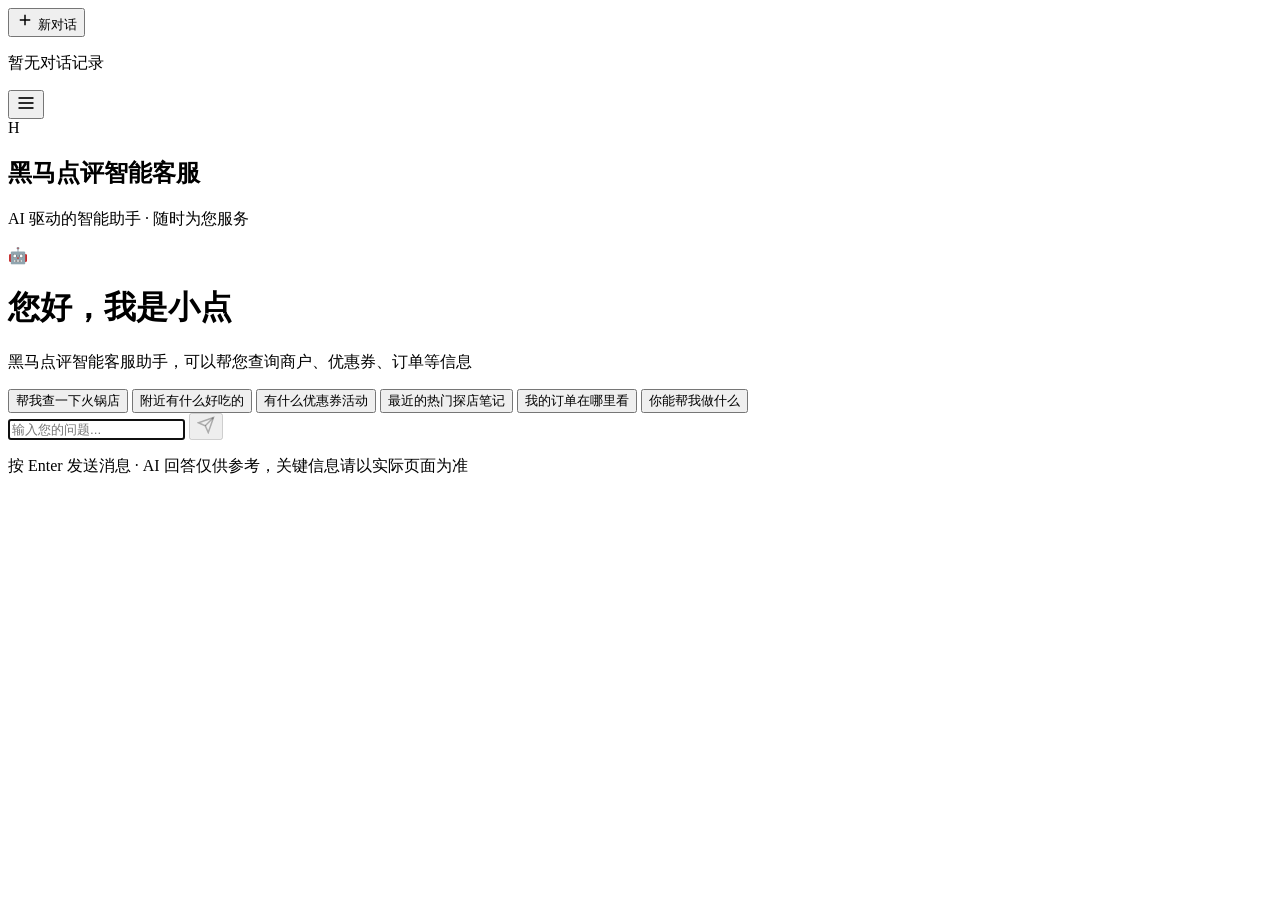
==== src/main/resources/static/customer-service.html @ a6f5c81e "接入kafka和ai客服，前端页面紊乱" ====
<!DOCTYPE html>
<html lang="zh-CN">
<head>
    <meta charset="UTF-8">
    <meta name="viewport" content="width=device-width, initial-scale=1.0">
    <title>智能客服 - 黑马点评</title>
    <link rel="stylesheet" href="/css/cs.css">
</head>
<body>
    <div id="app">
        <!-- Sidebar -->
        <aside class="sidebar">
            <div class="sidebar-header">
                <button class="btn-new-chat" id="btnNewChat">
                    <svg width="18" height="18" viewBox="0 0 24 24" fill="none" stroke="currentColor" stroke-width="2"><line x1="12" y1="5" x2="12" y2="19"/><line x1="5" y1="12" x2="19" y2="12"/></svg>
                    新对话
                </button>
            </div>
            <div class="conversation-list" id="convList"></div>
            <div class="sidebar-empty" id="sidebarEmpty">
                <p>暂无对话记录</p>
            </div>
        </aside>

        <!-- Main Chat Area -->
        <main class="chat-main">
            <!-- Toggle sidebar -->
            <button class="btn-toggle-sidebar" id="btnToggleSidebar">
                <svg width="20" height="20" viewBox="0 0 24 24" fill="none" stroke="currentColor" stroke-width="2"><line x1="3" y1="12" x2="21" y2="12"/><line x1="3" y1="6" x2="21" y2="6"/><line x1="3" y1="18" x2="21" y2="18"/></svg>
            </button>

            <!-- Header -->
            <header class="chat-header">
                <div class="header-logo">
                    <span class="logo-icon">H</span>
                    <div>
                        <h2>黑马点评智能客服</h2>
                        <p class="header-subtitle">AI 驱动的智能助手 · 随时为您服务</p>
                    </div>
                </div>
            </header>

            <!-- Messages -->
            <div class="chat-messages" id="chatMessages" style="display:none;">
                <div class="messages-wrapper" id="messagesWrapper"></div>
            </div>

            <!-- Welcome Screen -->
            <div class="welcome-screen" id="welcomeScreen">
                <div class="welcome-icon">
                    <span>🤖</span>
                </div>
                <h1>您好，我是小点</h1>
                <p class="welcome-desc">黑马点评智能客服助手，可以帮您查询商户、优惠券、订单等信息</p>
                <div class="suggestions" id="suggestions">
                    <button class="chip">帮我查一下火锅店</button>
                    <button class="chip">附近有什么好吃的</button>
                    <button class="chip">有什么优惠券活动</button>
                    <button class="chip">最近的热门探店笔记</button>
                    <button class="chip">我的订单在哪里看</button>
                    <button class="chip">你能帮我做什么</button>
                </div>
            </div>

            <!-- Input Area -->
            <div class="chat-input-area">
                <div class="input-wrapper">
                    <input type="text" class="chat-input" id="chatInput"
                           placeholder="输入您的问题..." autofocus>
                    <button class="btn-send" id="btnSend" disabled>
                        <svg width="18" height="18" viewBox="0 0 24 24" fill="none" stroke="currentColor" stroke-width="2"><line x1="22" y1="2" x2="11" y2="13"/><polygon points="22 2 15 22 11 13 2 9 22 2"/></svg>
                    </button>
                </div>
                <p class="input-hint">按 Enter 发送消息 · AI 回答仅供参考，关键信息请以实际页面为准</p>
            </div>
        </main>
    </div>

    <script src="/js/cs.js"></script>
</body>
</html>
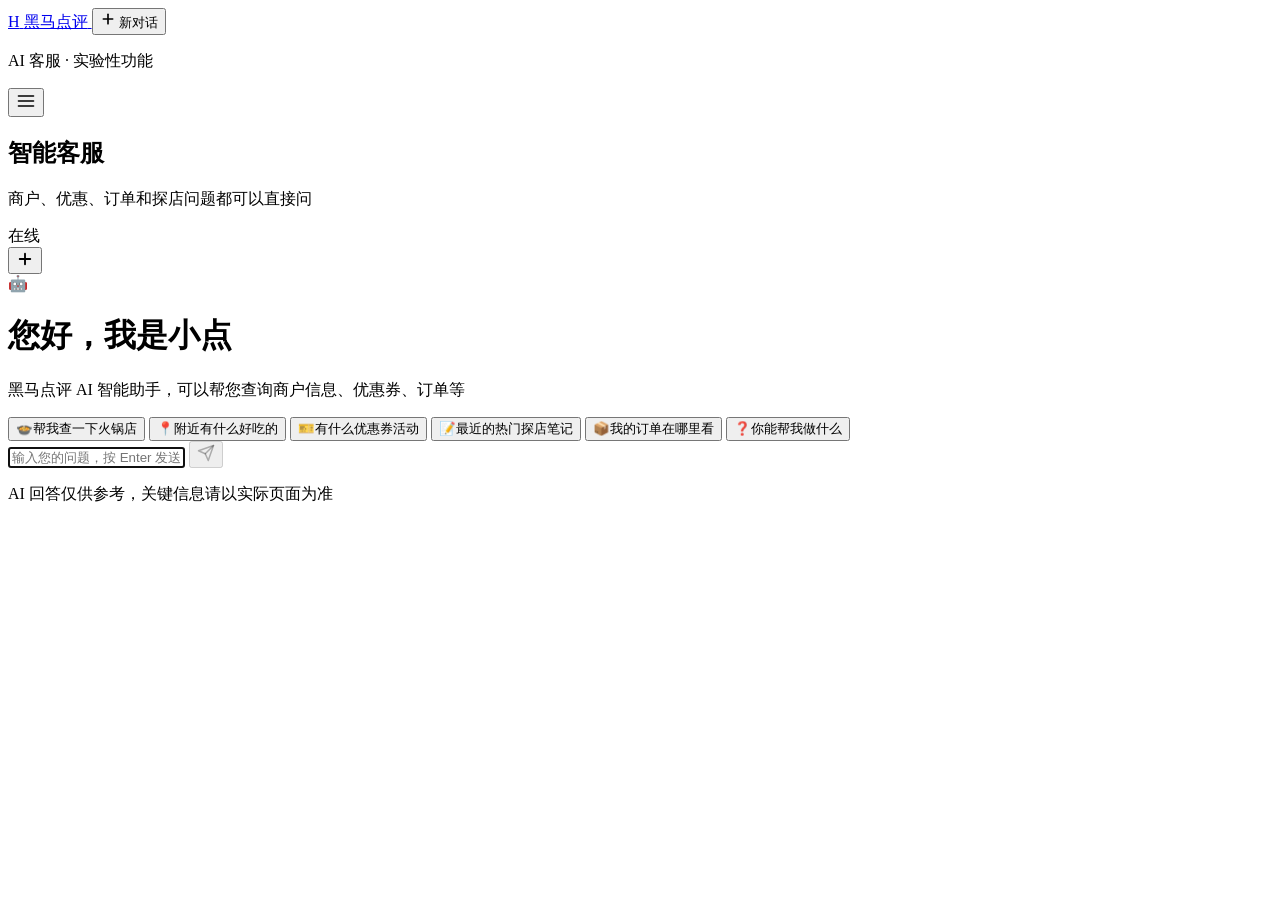
==== commit d31dcea3: "增加订单消息发送失败补偿”" ====
--- a/src/main/resources/static/customer-service.html
+++ b/src/main/resources/static/customer-service.html
@@ -4,78 +4,125 @@
     <meta charset="UTF-8">
     <meta name="viewport" content="width=device-width, initial-scale=1.0">
     <title>智能客服 - 黑马点评</title>
-    <link rel="stylesheet" href="/css/cs.css">
+    <link rel="stylesheet" href="/css/cs.css?v=20260514-natural">
 </head>
 <body>
     <div id="app">
+        <!-- Mobile overlay backdrop -->
+        <div class="sidebar-overlay" id="sidebarOverlay"></div>
+
         <!-- Sidebar -->
-        <aside class="sidebar">
+        <aside class="sidebar" id="sidebar">
             <div class="sidebar-header">
+                <a class="sidebar-brand" href="/" aria-label="返回首页">
+                    <span class="brand-icon">H</span>
+                    <span class="brand-text">黑马点评</span>
+                </a>
                 <button class="btn-new-chat" id="btnNewChat">
-                    <svg width="18" height="18" viewBox="0 0 24 24" fill="none" stroke="currentColor" stroke-width="2"><line x1="12" y1="5" x2="12" y2="19"/><line x1="5" y1="12" x2="19" y2="12"/></svg>
+                    <svg width="16" height="16" viewBox="0 0 24 24" fill="none" stroke="currentColor" stroke-width="2.5" stroke-linecap="round"><line x1="12" y1="5" x2="12" y2="19"/><line x1="5" y1="12" x2="19" y2="12"/></svg>
                     新对话
                 </button>
             </div>
-            <div class="conversation-list" id="convList"></div>
-            <div class="sidebar-empty" id="sidebarEmpty">
+            <div class="conversation-list" id="convList">
+                <!-- Loading skeleton injected here -->
+            </div>
+            <div class="sidebar-empty" id="sidebarEmpty" style="display:none">
+                <svg width="40" height="40" viewBox="0 0 24 24" fill="none" stroke="currentColor" stroke-width="1.5" opacity="0.3">
+                    <path d="M21 15a2 2 0 01-2 2H7l-4 4V5a2 2 0 012-2h14a2 2 0 012 2z"/>
+                </svg>
                 <p>暂无对话记录</p>
+                <p class="sidebar-empty-hint">点击上方按钮开始新对话</p>
+            </div>
+            <div class="sidebar-footer">
+                <p class="sidebar-footer-text">AI 客服 · 实验性功能</p>
             </div>
         </aside>
 
         <!-- Main Chat Area -->
         <main class="chat-main">
-            <!-- Toggle sidebar -->
-            <button class="btn-toggle-sidebar" id="btnToggleSidebar">
-                <svg width="20" height="20" viewBox="0 0 24 24" fill="none" stroke="currentColor" stroke-width="2"><line x1="3" y1="12" x2="21" y2="12"/><line x1="3" y1="6" x2="21" y2="6"/><line x1="3" y1="18" x2="21" y2="18"/></svg>
-            </button>
-
-            <!-- Header -->
+            <!-- Mobile header -->
             <header class="chat-header">
-                <div class="header-logo">
-                    <span class="logo-icon">H</span>
-                    <div>
-                        <h2>黑马点评智能客服</h2>
-                        <p class="header-subtitle">AI 驱动的智能助手 · 随时为您服务</p>
-                    </div>
+                <button class="btn-toggle-sidebar" id="btnToggleSidebar" aria-label="切换侧边栏">
+                    <svg width="20" height="20" viewBox="0 0 24 24" fill="none" stroke="currentColor" stroke-width="2" stroke-linecap="round">
+                        <line x1="3" y1="12" x2="21" y2="12"/><line x1="3" y1="6" x2="21" y2="6"/><line x1="3" y1="18" x2="21" y2="18"/>
+                    </svg>
+                </button>
+                <div class="header-info">
+                    <h2 class="header-title">智能客服</h2>
+                    <p class="header-subtitle">商户、优惠、订单和探店问题都可以直接问</p>
                 </div>
+                <div class="header-status" aria-label="AI 客服在线">
+                    <span class="status-dot"></span>
+                    在线
+                </div>
+                <button class="btn-mobile-new" id="btnMobileNew" aria-label="新对话">
+                    <svg width="18" height="18" viewBox="0 0 24 24" fill="none" stroke="currentColor" stroke-width="2.5" stroke-linecap="round"><line x1="12" y1="5" x2="12" y2="19"/><line x1="5" y1="12" x2="19" y2="12"/></svg>
+                </button>
             </header>
 
+            <!-- Error banner -->
+            <div class="error-banner" id="errorBanner" style="display:none">
+                <span class="error-banner-text" id="errorBannerText"></span>
+                <button class="error-banner-close" id="errorBannerClose">
+                    <svg width="14" height="14" viewBox="0 0 24 24" fill="none" stroke="currentColor" stroke-width="2"><line x1="18" y1="6" x2="6" y2="18"/><line x1="6" y1="6" x2="18" y2="18"/></svg>
+                </button>
+            </div>
+
             <!-- Messages -->
-            <div class="chat-messages" id="chatMessages" style="display:none;">
-                <div class="messages-wrapper" id="messagesWrapper"></div>
+            <div class="chat-messages" id="chatMessages" style="display:none">
+                <div class="messages-container" id="messagesContainer"></div>
             </div>
 
             <!-- Welcome Screen -->
             <div class="welcome-screen" id="welcomeScreen">
-                <div class="welcome-icon">
-                    <span>🤖</span>
-                </div>
-                <h1>您好，我是小点</h1>
-                <p class="welcome-desc">黑马点评智能客服助手，可以帮您查询商户、优惠券、订单等信息</p>
-                <div class="suggestions" id="suggestions">
-                    <button class="chip">帮我查一下火锅店</button>
-                    <button class="chip">附近有什么好吃的</button>
-                    <button class="chip">有什么优惠券活动</button>
-                    <button class="chip">最近的热门探店笔记</button>
-                    <button class="chip">我的订单在哪里看</button>
-                    <button class="chip">你能帮我做什么</button>
+                <div class="welcome-content">
+                    <div class="welcome-avatar">
+                        <span>🤖</span>
+                    </div>
+                    <h1>您好，我是小点</h1>
+                    <p class="welcome-desc">黑马点评 AI 智能助手，可以帮您查询商户信息、优惠券、订单等</p>
+                    <div class="suggestions" id="suggestions">
+                        <button class="chip">
+                            <span class="chip-icon">🍲</span>帮我查一下火锅店
+                        </button>
+                        <button class="chip">
+                            <span class="chip-icon">📍</span>附近有什么好吃的
+                        </button>
+                        <button class="chip">
+                            <span class="chip-icon">🎫</span>有什么优惠券活动
+                        </button>
+                        <button class="chip">
+                            <span class="chip-icon">📝</span>最近的热门探店笔记
+                        </button>
+                        <button class="chip">
+                            <span class="chip-icon">📦</span>我的订单在哪里看
+                        </button>
+                        <button class="chip">
+                            <span class="chip-icon">❓</span>你能帮我做什么
+                        </button>
+                    </div>
                 </div>
             </div>
 
             <!-- Input Area -->
             <div class="chat-input-area">
-                <div class="input-wrapper">
-                    <input type="text" class="chat-input" id="chatInput"
-                           placeholder="输入您的问题..." autofocus>
-                    <button class="btn-send" id="btnSend" disabled>
-                        <svg width="18" height="18" viewBox="0 0 24 24" fill="none" stroke="currentColor" stroke-width="2"><line x1="22" y1="2" x2="11" y2="13"/><polygon points="22 2 15 22 11 13 2 9 22 2"/></svg>
-                    </button>
+                <div class="input-container">
+                    <div class="input-row">
+                        <input type="text" class="chat-input" id="chatInput"
+                               placeholder="输入您的问题，按 Enter 发送..."
+                               autocomplete="off" autofocus>
+                        <button class="btn-send" id="btnSend" disabled aria-label="发送消息">
+                            <svg width="18" height="18" viewBox="0 0 24 24" fill="none" stroke="currentColor" stroke-width="2" stroke-linecap="round" stroke-linejoin="round">
+                                <line x1="22" y1="2" x2="11" y2="13"/><polygon points="22 2 15 22 11 13 2 9 22 2"/>
+                            </svg>
+                        </button>
+                    </div>
+                    <p class="input-hint">AI 回答仅供参考，关键信息请以实际页面为准</p>
                 </div>
-                <p class="input-hint">按 Enter 发送消息 · AI 回答仅供参考，关键信息请以实际页面为准</p>
             </div>
         </main>
     </div>
 
-    <script src="/js/cs.js"></script>
+    <script src="/js/cs.js?v=20260514-natural"></script>
 </body>
 </html>
